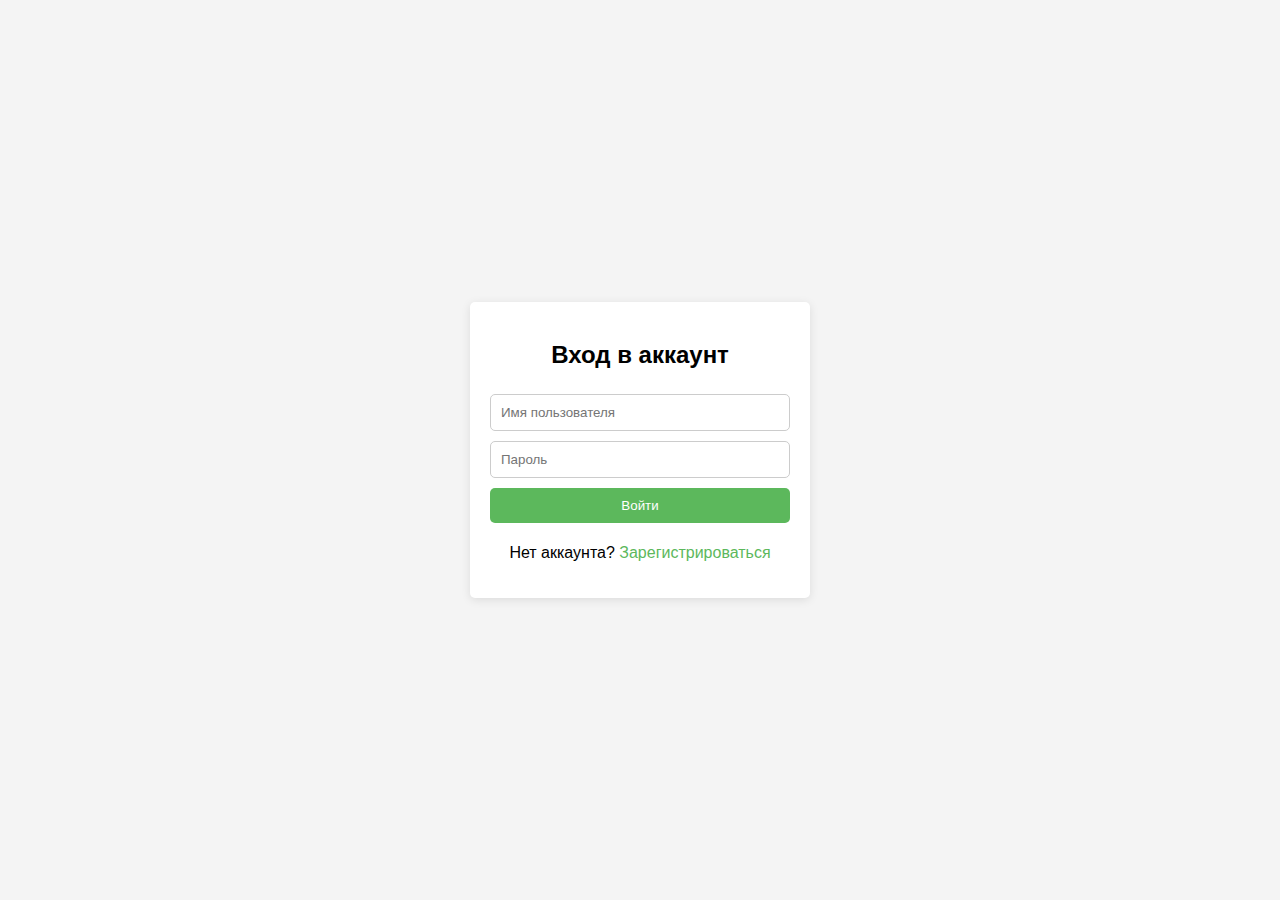
==== app/templates/loginv1.html @ aef1ba01 "first commit" ====
<!DOCTYPE html>
<html lang="ru">
<head>
    <meta charset="UTF-8">
    <meta name="viewport" content="width=device-width, initial-scale=1.0">
    <title>Вход в аккаунт</title>
    <style>
        body {
            font-family: Arial, sans-serif;
            background-color: #f4f4f4;
            display: flex;
            justify-content: center;
            align-items: center;
            height: 100vh;
            margin: 0;
        }
        .container {
            background-color: #fff;
            padding: 20px;
            border-radius: 5px;
            box-shadow: 0 2px 10px rgba(0, 0, 0, 0.1);
            width: 300px;
        }
        h2 {
            text-align: center;
            margin-bottom: 20px;
        }
        input[type="text"],
        input[type="password"],
        input[type="submit"],
        button {
            width: 100%;
            padding: 10px;
            margin: 5px 0;
            border: 1px solid #ccc;
            border-radius: 5px;
            box-sizing: border-box; /* Убедитесь, что внутренние отступы не влияют на ширину */
        }
        input[type="submit"],
        button {
            background-color: #5cb85c;
            color: white;
            border: none;
            cursor: pointer;
        }
        input[type="submit"]:hover,
        button:hover {
            background-color: #4cae4c;
        }
        .register {
            text-align: center;
            margin-top: 10px;
        }
        .register a {
            color: #5cb85c;
            text-decoration: none;
        }
        .form-section {
            display: none; /* Скрываем форму регистрации по умолчанию */
        }
    </style>
</head>
<body>

<div class="container">
    <div class="login-form">
        <h2>Вход в аккаунт</h2>
        <form id="loginForm">
            <input type="text" id="username" placeholder="Имя пользователя" required>
            <input type="password" id="password" placeholder="Пароль" required>
            <button type="submit">Войти</button>
        </form>
        <div class="register">
            <p>Нет аккаунта? <a href="#" id="registerLink">Зарегистрироваться</a></p>
        </div>
    </div>

    <div class="form-section" id="registrationSection">
        <h2>Регистрация</h2>
        <form action="#" method='get'>
            <input type="text" id="regUsername" placeholder="Имя пользователя" name="registration_user_name"required>
            <input type="password" id="regPassword" name="registration_user_password" placeholder="Пароль" required>
            <input type="password" id="confirmPassword" name="confirm_registration_user_password" placeholder="Подтверждение пароля" required>
            <input type="submit" value="Зарегистрироваться">
        </form>
        <button id="backToLogin">Назад к входу</button>
    </div>
</div>

<script>
    document.getElementById('loginForm').addEventListener('submit', function(event) {
        event.preventDefault(); // Остановка отправки формы
        const username = document.getElementById('username').value;
        const password = document.getElementById('password').value;
        alert(`Вход: ${username} с паролем ${password}`);
    });

    document.getElementById('registerLink').addEventListener('click', function() {
        document.querySelector('.login-form').style.display = 'none'; // Скрываем форму входа
        document.getElementById('registrationSection').style.display = 'block'; // Показываем форму регистрации
    });

    document.getElementById('backToLogin').addEventListener('click', function() {
        document.getElementById('registrationSection').style.display = 'none'; // Скрываем форму регистрации
        document.querySelector('.login-form').style.display = 'block'; // Показываем форму входа
    });

    document.getElementById('registrationForm').addEventListener('submit', function(event) {
        event.preventDefault(); // Остановка отправки формы

        const regUsername = document.getElementById('regUsername').value;
        const regPassword = document.getElementById('regPassword').value;
        const confirmPassword = document.getElementById('confirmPassword').value;

        if (regPassword !== confirmPassword) {
            alert('Пароли не совпадают!');
            return;
        }

        alert(`Регистрация успешна!\\nИмя пользователя: ${regUsername}\\nПароль: ${regPassword}`);
    });
</script>

</body>
</html>
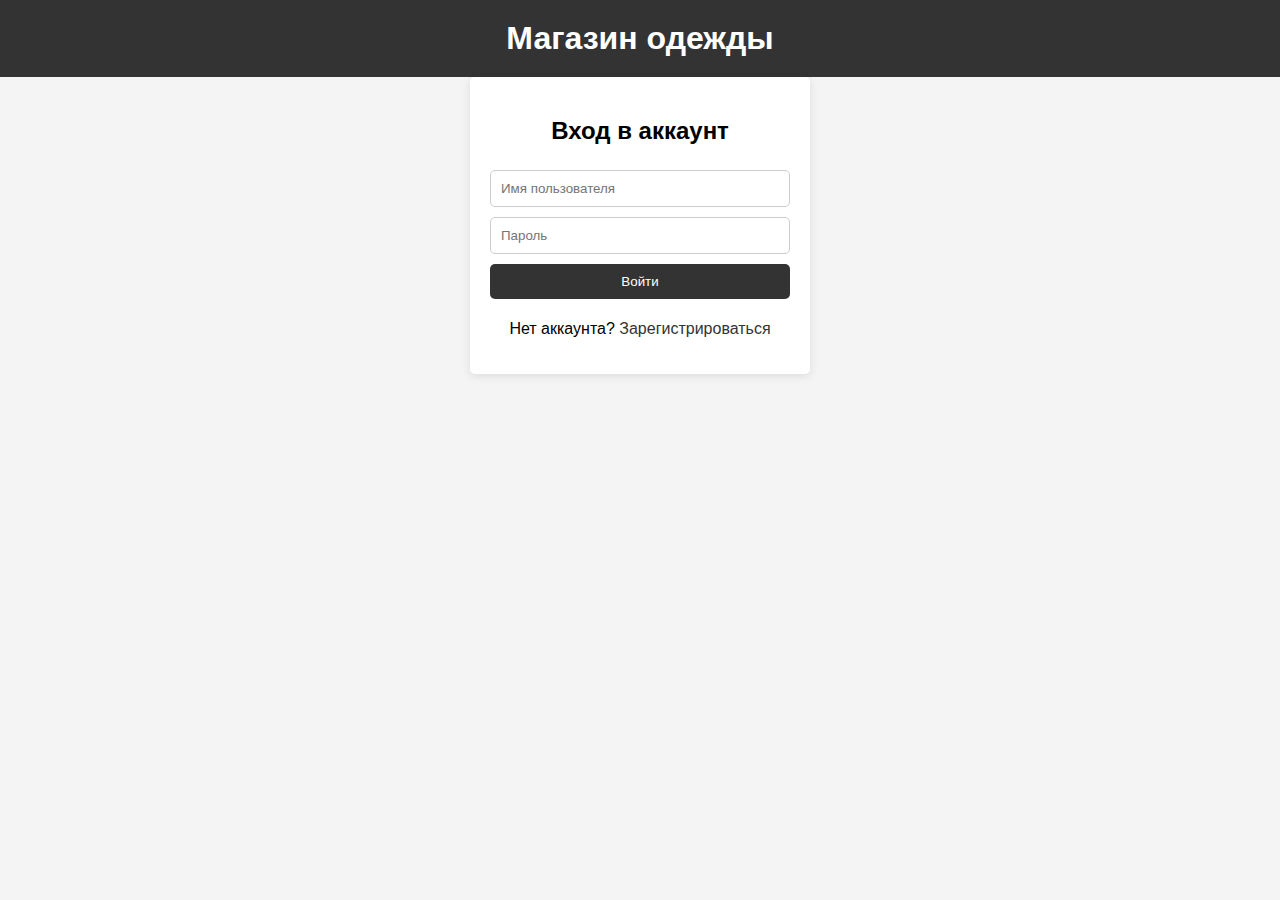
==== commit 2f5cae9e: "01.10.2024" ====
--- a/app/templates/loginv1.html
+++ b/app/templates/loginv1.html
@@ -3,13 +3,13 @@
 <head>
     <meta charset="UTF-8">
     <meta name="viewport" content="width=device-width, initial-scale=1.0">
-    <title>Вход в аккаунт</title>
+    <title>Вход в аккаунт магазина одежды</title>
     <style>
         body {
             font-family: Arial, sans-serif;
             background-color: #f4f4f4;
             display: flex;
-            justify-content: center;
+            flex-direction: column; /* Добавляем для расположения заголовка сверху */
             align-items: center;
             height: 100vh;
             margin: 0;
@@ -38,7 +38,7 @@
         }
         input[type="submit"],
         button {
-            background-color: #5cb85c;
+            background-color: #333;
             color: white;
             border: none;
             cursor: pointer;
@@ -52,61 +52,79 @@
             margin-top: 10px;
         }
         .register a {
-            color: #5cb85c;
+            color: #333;
             text-decoration: none;
         }
         .form-section {
             display: none; /* Скрываем форму регистрации по умолчанию */
         }
+        .header {
+            background-color: #333;
+            color: #fff;
+            text-align: center;
+            padding: 20px 0;
+            width: 100%;
+        }
+        .header h1 {
+            margin: 0;
+        }
+        body {
+            background-image: url('https://img.lovepik.com/bg/20231216/an-image-of-a-clothing-store_2490513_wh860.png');
+            background-repeat: no-repeat;
+            background-size: cover;
+        }
     </style>
 </head>
 <body>
+    <!-- Описание магазина -->
+    <div class="header">
+        <h1>Магазин одежды</h1>
+    </div>
+    
+    <div class="container">
+        <div class="login-form">
+            <h2>Вход в аккаунт</h2>
+            <form id="loginForm" action="#" method='get'>
+                <input type="text" id="username" name="login_username" placeholder="Имя пользователя" required>
+                <input type="password" id="password" name="login_password" placeholder="Пароль" required>
+                <input type="submit" value="Войти">
+            </form>
+            <div class="register">
+                <p>Нет аккаунта? <a href="#" id="registerLink">Зарегистрироваться</a></p>
+            </div>
+        </div>
 
-<div class="container">
-    <div class="login-form">
-        <h2>Вход в аккаунт</h2>
-        <form id="loginForm">
-            <input type="text" id="username" placeholder="Имя пользователя" required>
-            <input type="password" id="password" placeholder="Пароль" required>
-            <button type="submit">Войти</button>
-        </form>
-        <div class="register">
-            <p>Нет аккаунта? <a href="#" id="registerLink">Зарегистрироваться</a></p>
+        <div class="form-section" id="registrationSection">
+            <h2>Регистрация</h2>
+            <form action="#" method='get' id="registrationForm">
+                <input type="text" id="regUsername" placeholder="Имя пользователя" name="registration_user_name" required>
+                <input type="password" id="regPassword" name="registration_user_password" placeholder="Пароль" required>
+                <input type="password" id="confirmPassword" name="confirm_registration_user_password" placeholder="Подтверждение пароля" required>
+                <input type="submit" value="Зарегистрироваться">
+            </form>
+            <button id="backToLogin">Назад к входу</button>
         </div>
     </div>
 
-    <div class="form-section" id="registrationSection">
-        <h2>Регистрация</h2>
-        <form action="#" method='get'>
-            <input type="text" id="regUsername" placeholder="Имя пользователя" name="registration_user_name"required>
-            <input type="password" id="regPassword" name="registration_user_password" placeholder="Пароль" required>
-            <input type="password" id="confirmPassword" name="confirm_registration_user_password" placeholder="Подтверждение пароля" required>
-            <input type="submit" value="Зарегистрироваться">
-        </form>
-        <button id="backToLogin">Назад к входу</button>
-    </div>
-</div>
+    <script>
+        document.getElementById('loginForm').addEventListener('submit', function(event) {
+            const username = document.getElementById('username').value;
+            const password = document.getElementById('password').value;
+            alert(`Вход: ${username} с паролем ${password}`);
+        });
 
-<script>
-    document.getElementById('loginForm').addEventListener('submit', function(event) {
-        event.preventDefault(); // Остановка отправки формы
-        const username = document.getElementById('username').value;
-        const password = document.getElementById('password').value;
-        alert(`Вход: ${username} с паролем ${password}`);
-    });
+        document.getElementById('registerLink').addEventListener('click', function() {
+            document.querySelector('.login-form').style.display = 'none'; // Скрываем форму входа
+            document.getElementById('registrationSection').style.display = 'block'; // Показываем форму регистрации
+        });
+        
 
-    document.getElementById('registerLink').addEventListener('click', function() {
-        document.querySelector('.login-form').style.display = 'none'; // Скрываем форму входа
-        document.getElementById('registrationSection').style.display = 'block'; // Показываем форму регистрации
-    });
+        document.getElementById('backToLogin').addEventListener('click', function() {
+            document.getElementById('registrationSection').style.display = 'none'; // Скрываем форму регистрации
+            document.querySelector('.login-form').style.display = 'block'; // Показываем форму входа
+        });
+        document.getElementById('registrationForm').addEventListener('submit', function(event) {
 
-    document.getElementById('backToLogin').addEventListener('click', function() {
-        document.getElementById('registrationSection').style.display = 'none'; // Скрываем форму регистрации
-        document.querySelector('.login-form').style.display = 'block'; // Показываем форму входа
-    });
-
-    document.getElementById('registrationForm').addEventListener('submit', function(event) {
-        event.preventDefault(); // Остановка отправки формы
 
         const regUsername = document.getElementById('regUsername').value;
         const regPassword = document.getElementById('regPassword').value;
@@ -114,12 +132,19 @@
 
         if (regPassword !== confirmPassword) {
             alert('Пароли не совпадают!');
+
             return;
         }
-
+        if (regPassword=='' || confirmPassword =='') {
+            alert('Пароль или потверждение пустое!');
+            return;
+        }
+        if (regPassword < 8) {
+            alert('Пароль слишком короткий');
+            return;
+        }
         alert(`Регистрация успешна!\\nИмя пользователя: ${regUsername}\\nПароль: ${regPassword}`);
     });
-</script>
-
+    </script>
 </body>
-</html>
+</html>